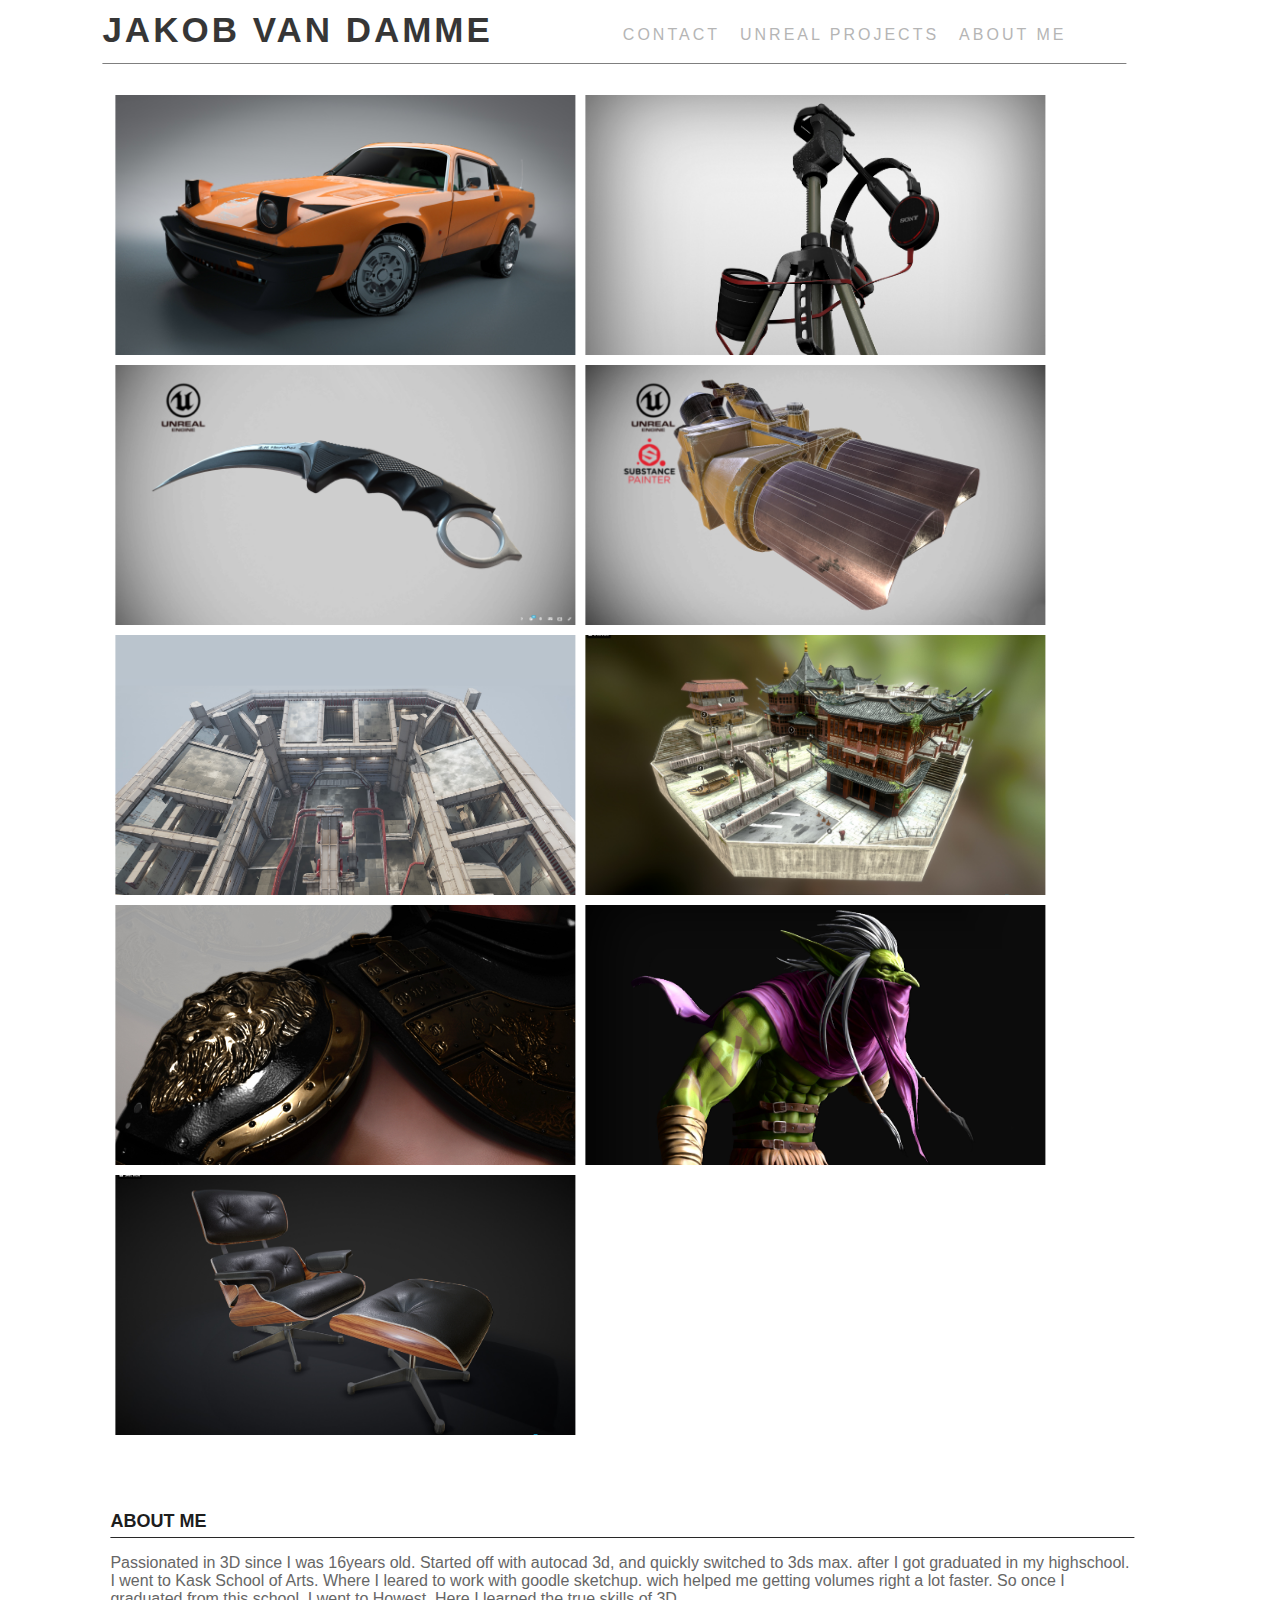
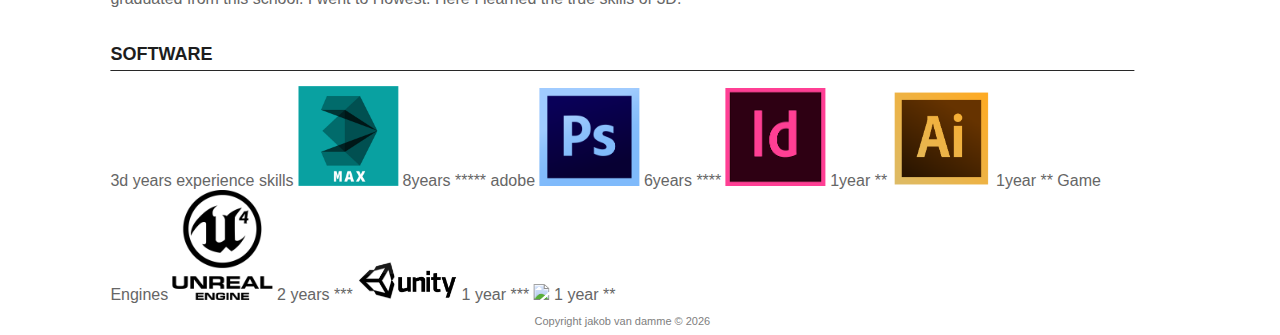
==== index.html @ bcf7a273 "new pages" ====
<!DOCTYPE html>
<html>
<head>
<meta charset="utf-8">
<meta http-equiv="Content-ype" content = "text/html; charset = utf8" />
<meta name="Keywords" content="3D modeling, 3ds max, Jakob Van Damme, Jakob, Van, Dammme, artist, 
 PBR, Low poly, high poly, Triumph tr 7, tripod, Portfolio, quality, ">
<meta name="Description" content="Passionated in 3D, various projects, Went to school in howest Digital arts and entertainement">
<title>Portfolio</title>
<link href="css/style.css" rel = "stylesheet" typ="text/css">
</head>

	<header>

<a href = "index.html" class="home"> 
		Jakob Van Damme</a> 
	<menu>
    <ul>
      <li > <a href="#experience">About me </a> </li>
      <li > <a href="Pages/UnrealProjects.html">Unreal projects </a> </li>
      <li > <a href="Pages/Contact.html">Contact</a> </li>
	</ul>
  </menu>
	<menunderline>
	</menunderline>
	</header>
<general>
	
	<div class = "container">
		<a  href="Pages/TriumphTr7.html" class="tiles">
		<img src= "Images/Van_Damme_Jakob_TriumphTr7_Beauty.jpg" class="image" >
			<div class = "overlay"> 
			<div class="text"> Triumph tr 7 </div></div>
		</a>  
	
		<a  href="Pages/tripod.html" class="tiles">
		<img src="Images/Van_Damme_Jakob_Tripod_Beauty.jpg" width = "150" class="image">
			<div class = "overlay">
			<div class="text"> Tripod </div></div>
		</a>
		<a  href="Pages/Karambit.html" class="tiles">
		<img src="Images/Van_Damme_Jakob_Karambit_Beauty.jpg" width = "150" class="image">
			<div class = "overlay"> 
				<div class="text"> Karambit </div></div>
		</a> 
		<a  href="Pages/wwIIBinoculars.html" class="tiles">
		<img src="Images/Van_Damme_Jakob_PBR_Binoculars_Beauty.jpg" width = "150" class="image">
			<div class = "overlay"> 
				<div class="text"> WW II <br> Binoculars </div></div>
		
		</a> 
		<a  href="Pages/Level.html" class="tiles">
		<img src="Images/Van_Damme_Jakob_Level_Beauty.jpg" width = "150" class="image">
			<div class = "overlay"> 
			<div class="text"> Level <br> UrBeX  </div></div>
		</a> 
		<a  href="Pages/Shanghai.html" class="tiles">
		<img src="Images/Van_Damme_Jakob_Cityscene_Beauty.jpg" width = "150" class="image">
			<div class = "overlay"> 
			<div class="text"> Shanghai<br> Cityscene </div></div>
		</a> 
		<a  href="Pages/Lanister.html" class="tiles">
		<img src="Images/Van_Damme_Jakob_LanisterArmor_Beauty.jpg" width = "150" class="image">
			<div class = "overlay"> 
			<div class="text"> Lanister <br> Armor </div></div>
		</a> 
		<a  href="Pages/ZulJin.html" class="tiles">
		<img src="Images/Van_Damme_Jakob_ZulJin_Beauty.jpg" width = "150" class="image">
			<div class = "overlay"> 
			<div class="text"> Zul <br>Jin </div></div>
		</a> 
		
		<a  href="Pages/Eames.html" class="tiles">
		<img src="Images/Van_Damme_Jakob_EamesLounge_Beauty.jpg" width = "150" class="image">
			<div class = "overlay"> 
			<div class="text"> Eames <br>Lounge </div></div>
		</a> 
<div></div></div>
	<div class ="subtext"></div>
		<br>

		<br>
		<h2 id="about me">about me</h2>
		<p>Passionated in 3D since I was 16years old.
			Started off with autocad 3d, and quickly switched to 3ds max.
			after I got graduated in my highschool. I went to Kask School of Arts. Where I leared to work with goodle sketchup. wich helped me getting volumes right a lot faster. So once I graduated from this school. I went to 
			Howest. Here I learned the true skills of 3D.
		
		</p>
<p>  </p>
<h2 id="experience">
Software
</h2>

  <tr>
    <th class = "left">  3d </th>
    <th> years experience </th>
    <th> skills </th>
  </tr>
  <tr>
    <td> <img src="Images/3ds max.png" width = "100px"> </td>
    <td> 8years </td>
    <td> ***** </td>
  <tr>
    <th> adobe </th>
  </tr>
  <tr>
    <td> <img src="Images/Adobe_Photoshop_CS6_icon.svg.png" width = "100px"> </td>
    <td> 6years </td>
    <td> **** </td>
  </tr>
  <tr>
    <td> <img src="Images/download.png" width = "100px"> </td>
    <td> 1year </td>
    <td> ** </td>
  </tr>
  <tr>
    <td> <img src="Images/Adobe_Illustrator_Icon_(CS6).svg.png" width = "100px"> </td>
    <td> 1year </td>
    <td> ** </td>
  </tr>
  <tr>
    <th> Game Engines </th>
  </tr>
  <tr>
    <td> <img src="Images/UE4_logo.png" width = "100px"> </td>
    <td> 2 years </td>
    <td> *** </td>
  </tr>
  <tr>
    <td> <img src="Images/Unity_logo.jpg" width = "100px"> </td>
    <td> 1 year </td>
    <td> *** </td>
  </tr>
  <tr>
    <td> <img src="Images/dDAE-logo.jpg" width = "100px"> </td>
    <td> 1 year </td>
    <td> ** </td>
  </tr>
    </tr>
  

<br>
	<footer>
		<p>Copyright jakob van damme &copy;
			<script type="text/javascript">var ct=new Date(); document.write(ct.getFullYear());</script>
			</p>
			</footer>
</general>
</html>
---- css/style.css ----
@charset "utf-8";
/* general side margin +  lettertype */
General
{
	top: 90px;
	width: 80%;
	font-family: raleway,Helvetica,Arial,serif;
	color: #666666;
	position: absolute;
	transform: translate(10%, 0%);

}

/* Header title */

header 
{
	width: 80%;
	transform: translate(10%, 0%);
	margin: 0px;
	padding: 0px;
	left: 0;
	top:0;
	position:fixed;
	height: auto;
	z-index: 1;
	opacity: 1;
	background-color: white;opacity: .85;

}

/* navigation */

.home {
	font-family: Helvetica,Arial,serif;
	float: left;
	font-weight: 900;
	text-decoration: none;
	color:#131313;
	font-size: 35px;
	margin-top: 10px;
	text-transform: uppercase;
	letter-spacing: 3px;
	transition: all  linear;
}
.home:hover{
	color:#686868;
}


.underline 
{
	list-style-type: none;
	text-decoration: none;
	
	
	margin: 0px;
	padding: 0px;
	border-left: 0px;
	border-bottom: 1px solid dimgray;
}


menu ul a
{list-style: none;
	font-family: raleway,Helvetica,Arial,serif;
	display: inline-block;
	float: right;
	margin: 20px;
	padding: 0px;
	margin-top: 10px;
	letter-spacing: 3px;
	
	font-weight: normal;
	text-transform: uppercase;
	
	
}
menu ul li {
list-style: none;
	text-decoration: none;
	margin-left: 0px;
	padding-left: 0px;
	transform: translate(-40px)
	

}
menu a, menu a:visited, menu a:active 
{

}
menu a:hover
{
	color: black;
}

menu li a {
	margin-left: 0px;
	padding-left:  0px;
	color: #A9A9A9;
	text-decoration: none;
	transition: all 0.1s linear;
}
menunderline
{
	width: 100%;
	
	margin-bottom: 0px;

	bottom: 0px;
	left: 0px;
	position:fixed;

	height: auto;
	z-index: 1;
	opacity: 1;
		border-bottom: 1px solid dimgray;
	background-color: white;
	
}
active a, active a:visited, active a:active
{
	color: darkgrey;
}

.container{
	width: 100%;
	height: 50%;
	position: relative;
	text-align: center;
	

}
.overlay {
position:relative;
height:inherit;
width: inherit;
opacity: 0;
transition: .5s ease;
background-color: black;
}
.tiles:hover .overlay {
  opacity: .5;
}
.tiles:hover{
}
.tiles{

	float: left;
	width: 460px;
	height:260px;
	padding: 5px;

} 
.image{
position: relative;
	float:inherit;
	width: 460px;
	height:260px;
} 
.image2{

	float: left;
	width: 100%;
	
} 

.tiles img:hover
{
	width: 384px;
	
}
.text
{
	opacity: 1;
	color: white;
	font-size: 25px;
	text-transform: uppercase;
	text-decoration: none;
	text-style:none;
	padding: 40px;
	position: absolute;
	text-align: left;
}

.subtext
{
clear: left;
}



h1,h2,h3,h4,h5{
	color:#1D1D1D;
	font-weight: bolder;
	font-family: raleway, Helvetica, sans-serif;
}
h2 {
font-size: 18px;
	padding-top: 20px;
	padding-bottom: 5px;
	text-transform: uppercase;
	border-bottom: 1px solid #282828;
}
h3 {
font-size: 14px;
	padding-top: 20px;
	padding-bottom: 5px;
	text-transform: uppercase;
	border-bottom: 1px solid #282828;
}
subtext h2 {
font-size: 18px;
	padding-top: 20px;
	padding-bottom: 5px;
	border-bottom: 1px solid #282828;
}

/*footer*/
footer
{
	margin:0 auto;
width: 100%;
	height: 20px;
	padding: 0px;
	color:grey;
	text-align: center;
	font-family: Verdana, Arial, Helvetica, sans-serif;
	font-size: 11px;
	clear: both;
}

table, th, td 
{
	border: px solid red;

border-collapse: collapse;
	text-transform: uppercase;
}
.left{
		border: px solid red;
	text-transform: uppercase;
	text-align: left;
}
.mid{
text-align: center;	
}
.right{
	text-align: right;	
}

table#t1
{
	width: 75%;
	background-color: yellow;
}
contact{
	float: left;
	position: relative;
	padding: 5px;
}
map{
	width: 500px;
	float: right;
	text-align: center;
	position: relative;
}
nextproject
{
position: fixed;
	
bottom: 50%;
right: 2%;
	
}
nextproject:hover
{
	opacity: .5;
}
previousproject
{
	
position: fixed;
bottom: 50%;
left: 2%;
	
}
previousproject:hover
{
		opacity: .5;
	
}
	
@media only screen and (max-width: 1200px) {
	General
{
	top: 200px;
	width: 80%;
	font-family: raleway,Helvetica,Arial,serif;
	color: #666666;
	position: absolute;
	transform: translate(10%, 0%);

}
header {
		width: 80%;
		transform: translate(10%, 0%);
		text-align: right;
		min-height: auto;
		height: auto;
		padding: 0px;
		margin: 0px;
		z-index: 5;
		border-bottom: 1px solid rgba(252,252,252,0.1);
		position: absolute;
		background-color: white
	}
	.home {
	font-family: Helvetica,Arial,serif;
	float: left;
		display: inline-block;
		text-align: center;
		width: 100%;
	font-weight: 900;
	text-decoration: none;
	color:#131313;
	font-size: 35px;
	margin-top: 10px;
	text-transform: uppercase;
	letter-spacing: 3px;
	transition: all  linear;
}
		menu ul a
{list-style: none;
	font-family: raleway,Helvetica,Arial,serif;
	display: inline-block;
	float: left;
	width: 100%;
	left: 0px;
	margin: 0px;
	padding: 0px;
	margin-top: 0px;
	letter-spacing: 5px;
	text-align: center;
	font-weight: normal;
	text-transform: uppercase;
	
	
}
menunderline
{
	width: 100%;
	
	margin-bottom: 0px;

	bottom: -15px;
	left: 0px;
	position:fixed;

	height: auto;
	z-index: 1;
	opacity: 1;
		border-bottom: 1px solid dimgray;
	background-color: white;
	
}
.tiles:hover .overlay {
  opacity: .5;
}
.tiles:hover{
}
.tiles{

	float: left;
	width: 100%;
height: auto;
	padding: 5px;
	transform: translate(-5px)

} 
.image{
position: relative;
	float:left;
	width: 100%;
	height: auto;
} 

.overlay {
position:absolute;
height:97%;
width: 98%;
opacity: 0;
transition: .5s ease;
background-color: black;
}
.tiles img:hover
{
	width: 100%;
	}
	contact{
		width: 100%;
	align-content: center;
		text-align: center;
	position: relative;
	padding: 5px;
}
map{
	width: 100%;
	align-content: center;
	text-align: center;
	position: relative;
}
	h2{
		
	text-align: center;
	}
}
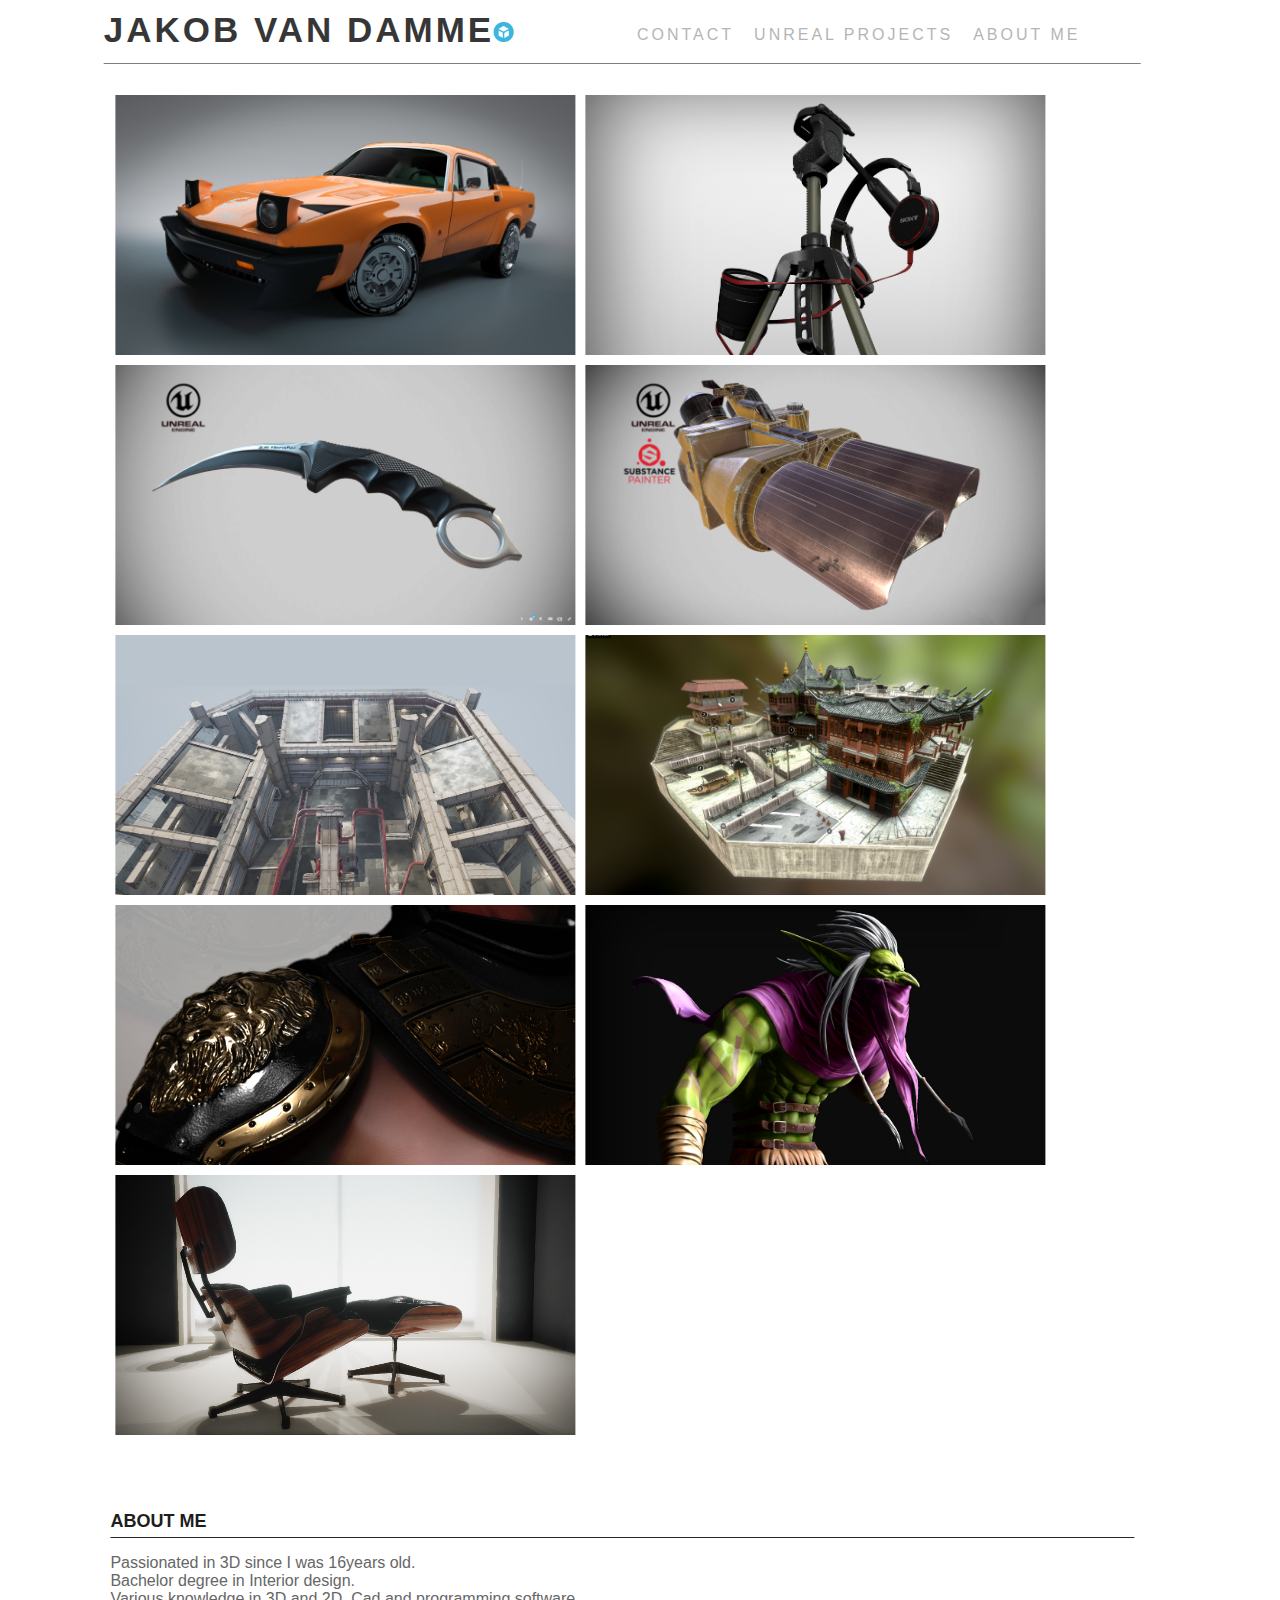
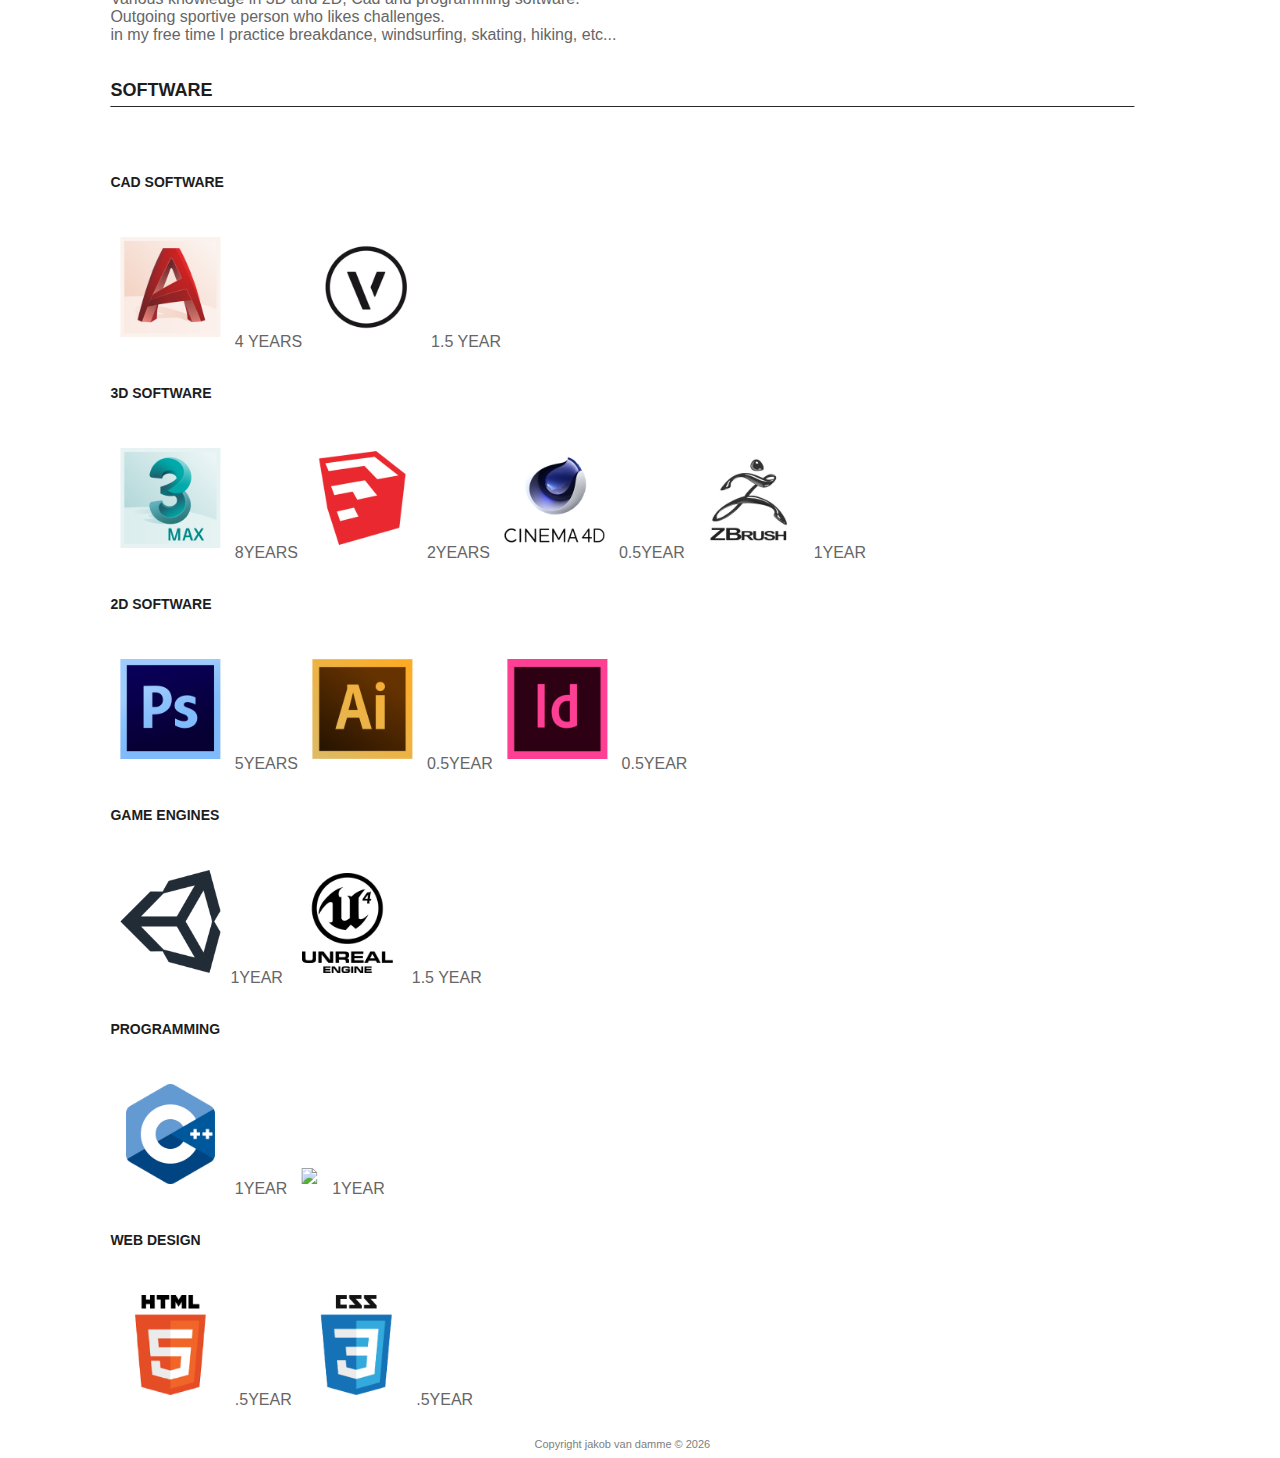
==== commit 14961e0a: "fsd" ====
--- a/index.html
+++ b/index.html
@@ -13,7 +13,9 @@
 	<header>
 
 <a href = "index.html" class="home"> 
-		Jakob Van Damme</a> 
+		Jakob Van Damme </a> 
+		<a href = "https://sketchfab.com/jakob_van_damme2" class="home"> 
+		<img src = "/Images/Logos/sketchfab.png" width="20"> </a> 
 	<menu>
     <ul>
       <li > <a href="#experience">About me </a> </li>
@@ -24,7 +26,9 @@
 	<menunderline>
 	</menunderline>
 	</header>
+	
 <general>
+	
 	
 	<div class = "container">
 		<a  href="Pages/TriumphTr7.html" class="tiles">
@@ -71,7 +75,7 @@
 		</a> 
 		
 		<a  href="Pages/Eames.html" class="tiles">
-		<img src="Images/Van_Damme_Jakob_EamesLounge_Beauty.jpg" width = "150" class="image">
+		<img src="Images/eames/Van_Damme_Jakob_eames_UE.jpg" width = "150" class="image">
 			<div class = "overlay"> 
 			<div class="text"> Eames <br>Lounge </div></div>
 		</a> 
@@ -81,64 +85,65 @@
 
 		<br>
 		<h2 id="about me">about me</h2>
-		<p>Passionated in 3D since I was 16years old.
-			Started off with autocad 3d, and quickly switched to 3ds max.
-			after I got graduated in my highschool. I went to Kask School of Arts. Where I leared to work with goodle sketchup. wich helped me getting volumes right a lot faster. So once I graduated from this school. I went to 
-			Howest. Here I learned the true skills of 3D.
+		<p> Passionated in 3D since I was 16years old.
+			<br>
+			Bachelor degree in Interior design. 
+			<br>
+			Various knowledge in 3D and 2D, Cad and programming software.
+			<br>
+			Outgoing sportive person who likes challenges.
+			<br>
+			in my free time I practice breakdance, windsurfing, skating, hiking, etc...
+			<br>
+			
+			
+			
 		
 		</p>
 <p>  </p>
 <h2 id="experience">
 Software
-</h2>
+	</h2>
+	
+	<logos>
+		<br>
+		<h3>Cad software</h3>
+		<br>
+	<a> <img src="Images/Logos/Autocad.png"  class="logos"> </a> 4 years
+	<a>	<img src="Images/Logos/Vectorworks.png"  class="logos"> </a> 1.5 year
+	
+	<br>
+	<h3>3D software</h3>
+		<br>
+		<a> <img src="Images/Logos/3ds max.png"  class="logos">  8years </a>
+			<a> <img src="Images/Logos/Sketchup.png"  class="logos"> 2years</a>
+			<a> <img src="Images/Logos/Cinema4d.png"  class="logos"> 0.5year </a>
+			<a> <img src="Images/Logos/Zbrush.png"  class="logos"> 1year</a>
+			<br>
+	<h3>2D software</h3>
+		<br>
+		<a> <img src="Images/Logos/Photoshop.png"  class="logos"> 5years </a>
+		<a> <img src="Images/Logos/Illustrator.png"  class="logos"> 0.5year </a>
+		<a> <img src="Images/Logos/InDesign.png"  class="logos"> 0.5year</a>
+			<br>
+		<h3>game engines</h3>
+		<br>
+		<a> <img src="Images/Logos/Unity_logo.jpg"  class="logos">1year </a>
+		<a> <img src="Images/Logos/UE4_logo.png"  class="logos"> 1.5 year </a>
+		<br>
+		<h3>Programming</h3>
+		<br>
+			<a> <img src="Images/Logos/C++4.png"  class="logos"> 1year</a>
+		<a> <img src="Images/Logos/cSHarp.png"  class="logos"> 1year</a>
+		<br>
+		<h3>	Web Design</h3>
+		<br>
+			<a> <img src="Images/Logos/HTML5.png"  class="logos"> .5year</a>
+		<a> <img src="Images/Logos/Css.png"  class="logos">.5year </a>
+		<br>
+		</logos>
 
-  <tr>
-    <th class = "left">  3d </th>
-    <th> years experience </th>
-    <th> skills </th>
-  </tr>
-  <tr>
-    <td> <img src="Images/3ds max.png" width = "100px"> </td>
-    <td> 8years </td>
-    <td> ***** </td>
-  <tr>
-    <th> adobe </th>
-  </tr>
-  <tr>
-    <td> <img src="Images/Adobe_Photoshop_CS6_icon.svg.png" width = "100px"> </td>
-    <td> 6years </td>
-    <td> **** </td>
-  </tr>
-  <tr>
-    <td> <img src="Images/download.png" width = "100px"> </td>
-    <td> 1year </td>
-    <td> ** </td>
-  </tr>
-  <tr>
-    <td> <img src="Images/Adobe_Illustrator_Icon_(CS6).svg.png" width = "100px"> </td>
-    <td> 1year </td>
-    <td> ** </td>
-  </tr>
-  <tr>
-    <th> Game Engines </th>
-  </tr>
-  <tr>
-    <td> <img src="Images/UE4_logo.png" width = "100px"> </td>
-    <td> 2 years </td>
-    <td> *** </td>
-  </tr>
-  <tr>
-    <td> <img src="Images/Unity_logo.jpg" width = "100px"> </td>
-    <td> 1 year </td>
-    <td> *** </td>
-  </tr>
-  <tr>
-    <td> <img src="Images/dDAE-logo.jpg" width = "100px"> </td>
-    <td> 1 year </td>
-    <td> ** </td>
-  </tr>
-    </tr>
-  
+
 
 <br>
 	<footer>
--- a/css/style.css
+++ b/css/style.css
@@ -5,6 +5,7 @@
 	top: 90px;
 	width: 80%;
 	font-family: raleway,Helvetica,Arial,serif;
+	
 	color: #666666;
 	position: absolute;
 	transform: translate(10%, 0%);
@@ -15,13 +16,16 @@
 
 header 
 {
-	width: 80%;
+	position:fixed;
+	width: 81%;
 	transform: translate(10%, 0%);
+	float: left;
+
 	margin: 0px;
 	padding: 0px;
 	left: 0;
 	top:0;
-	position:fixed;
+	
 	height: auto;
 	z-index: 1;
 	opacity: 1;
@@ -126,6 +130,7 @@
 .container{
 	width: 100%;
 	height: 50%;
+
 	position: relative;
 	text-align: center;
 	
@@ -207,7 +212,7 @@
 	padding-top: 20px;
 	padding-bottom: 5px;
 	text-transform: uppercase;
-	border-bottom: 1px solid #282828;
+	
 }
 subtext h2 {
 font-size: 18px;
@@ -287,10 +292,24 @@
 }
 previousproject:hover
 {
+	
 		opacity: .5;
 	
 }
-	
+logos
+{
+		text-transform: uppercase;
+	text-decoration-style: solid;
+	font-display: block;
+	
+}
+.logos
+{
+	
+	padding: 10px;
+width: 100px;	
+	
+}
 @media only screen and (max-width: 1200px) {
 	General
 {
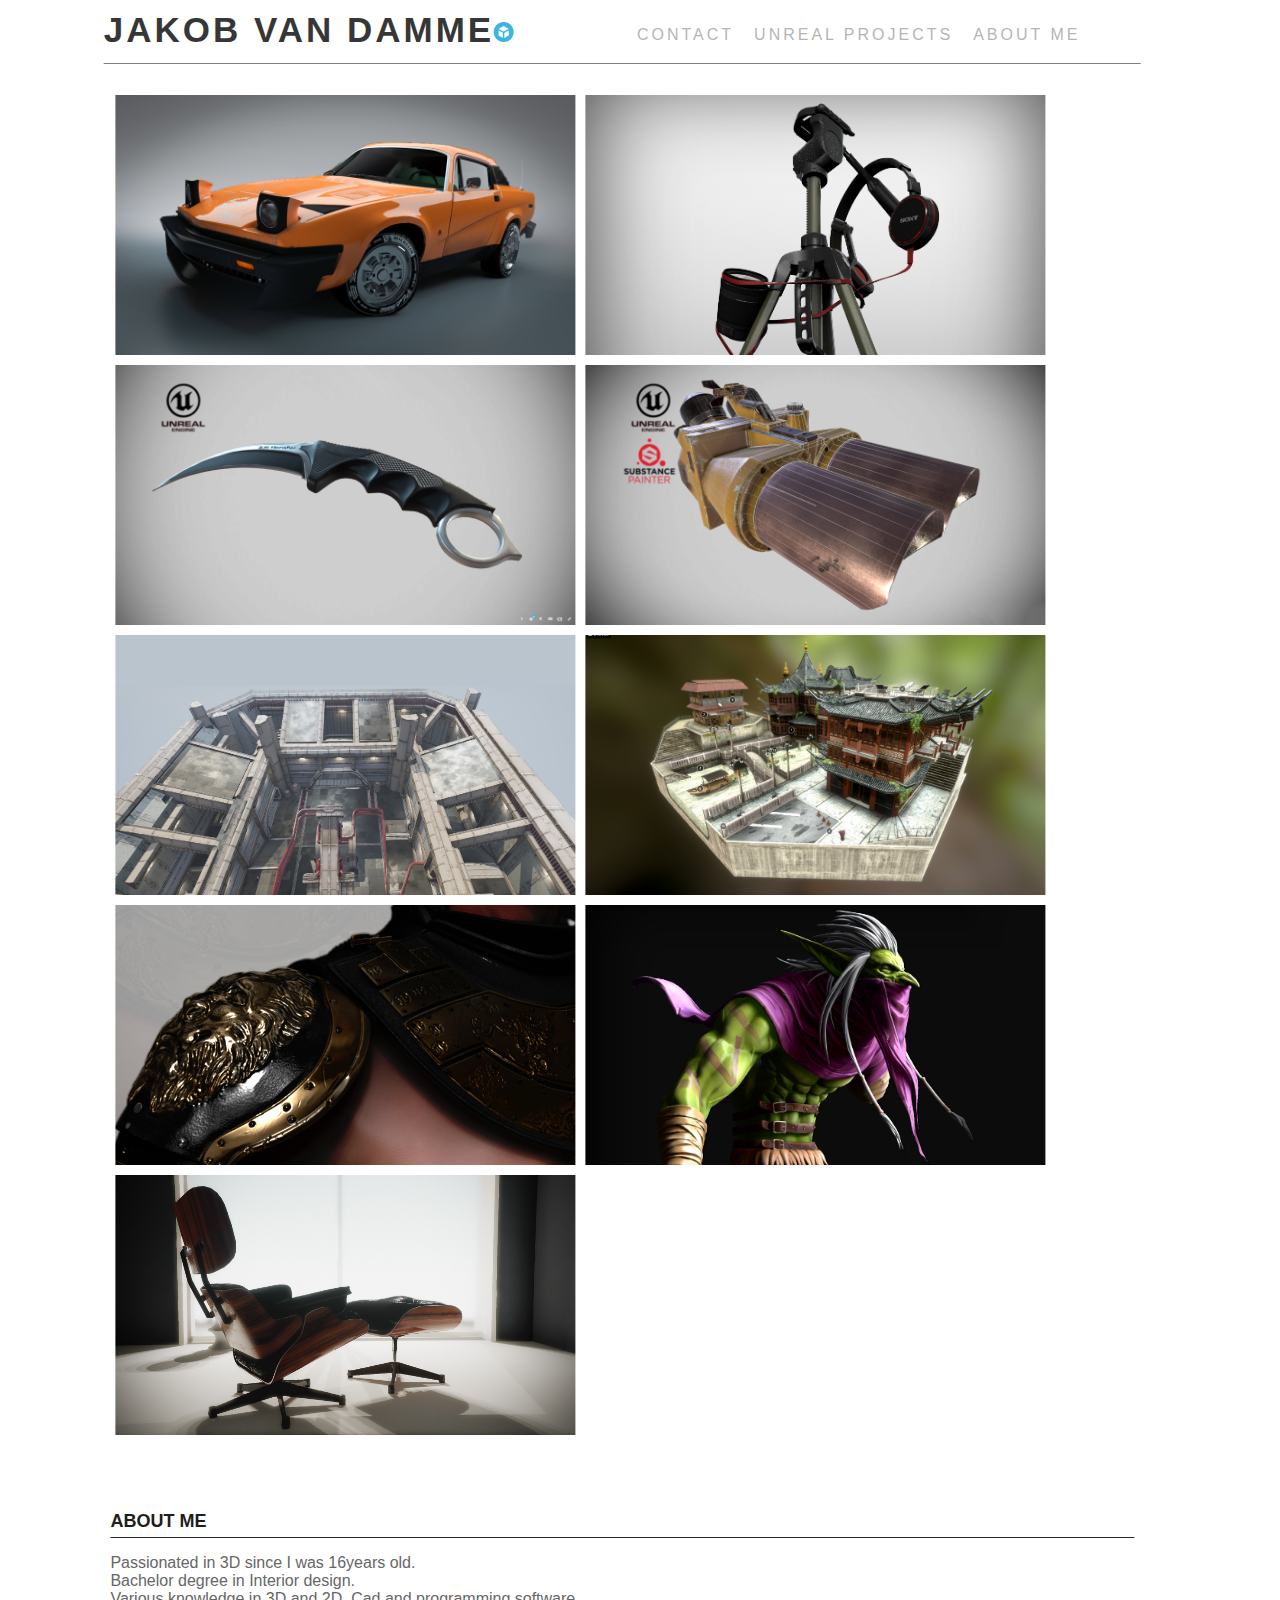
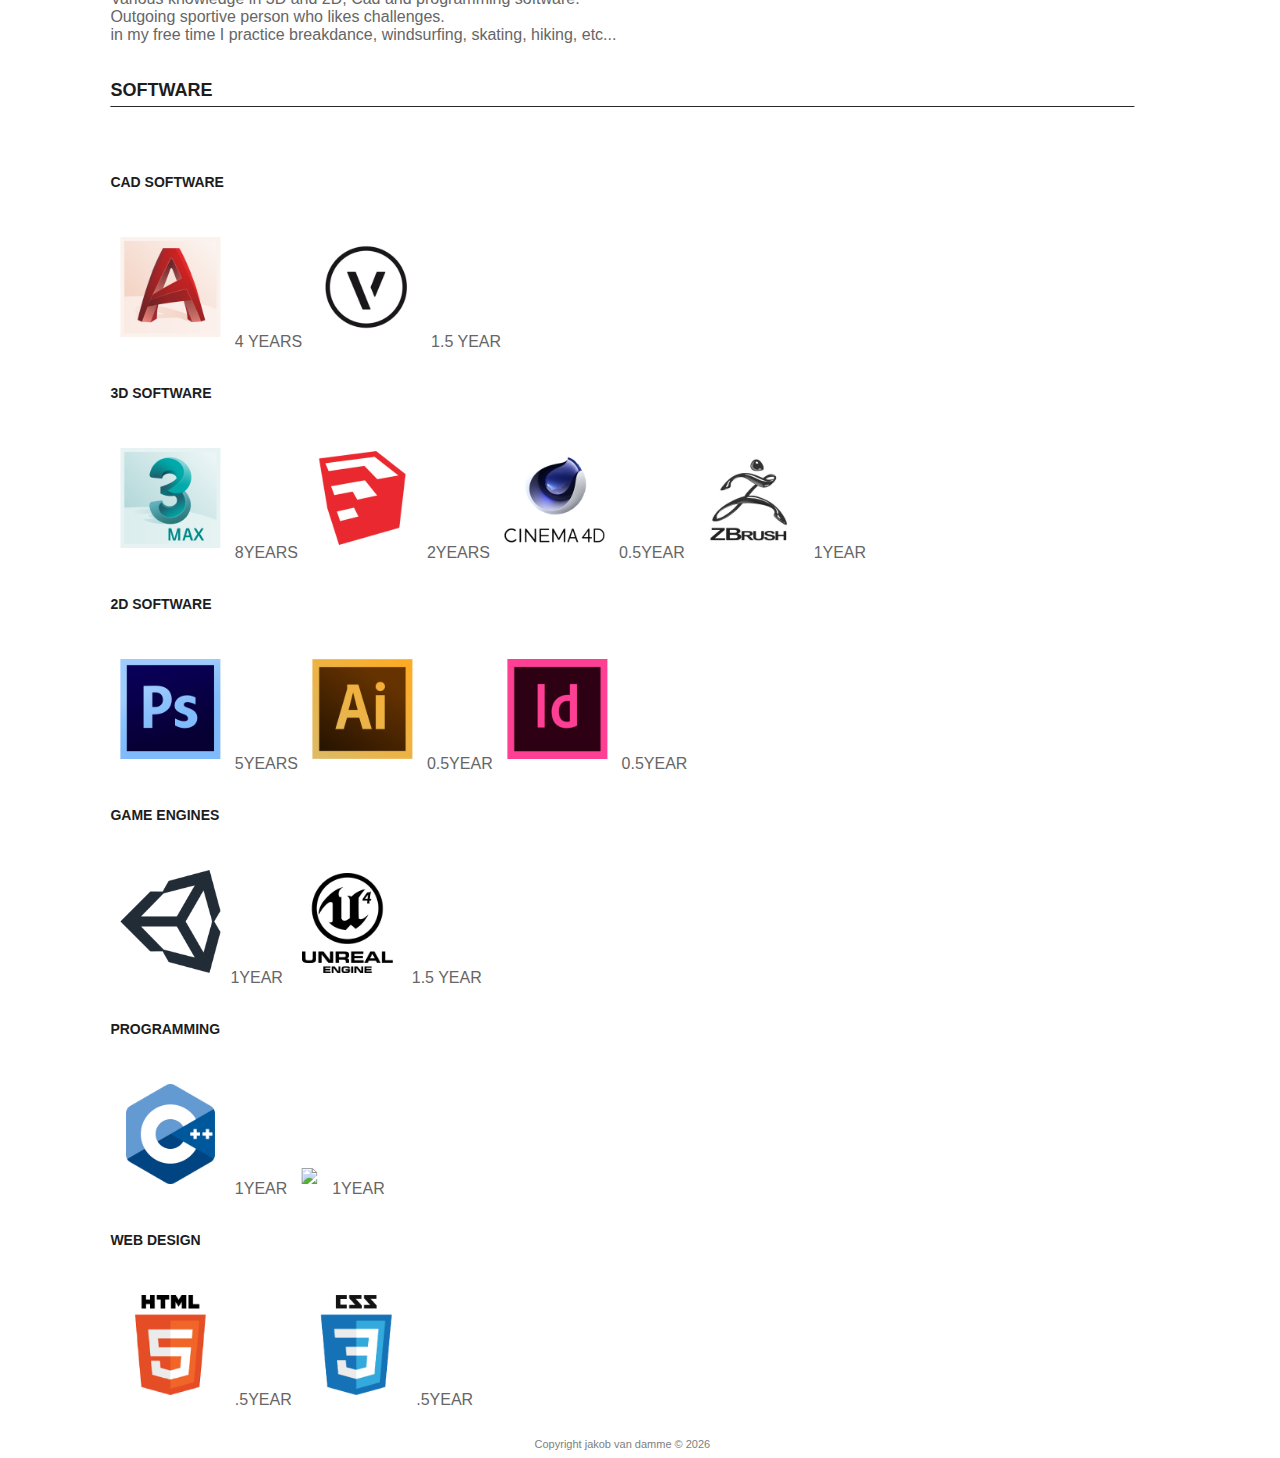
==== commit 48e46632: "fs" ====
--- a/index.html
+++ b/index.html
@@ -15,7 +15,7 @@
 <a href = "index.html" class="home"> 
 		Jakob Van Damme </a> 
 		<a href = "https://sketchfab.com/jakob_van_damme2" class="home"> 
-		<img src = "/Images/Logos/sketchfab.png" width="20"> </a> 
+		<img src = "Images/Logos/sketchfab.png" width="20"> </a> 
 	<menu>
     <ul>
       <li > <a href="#experience">About me </a> </li>
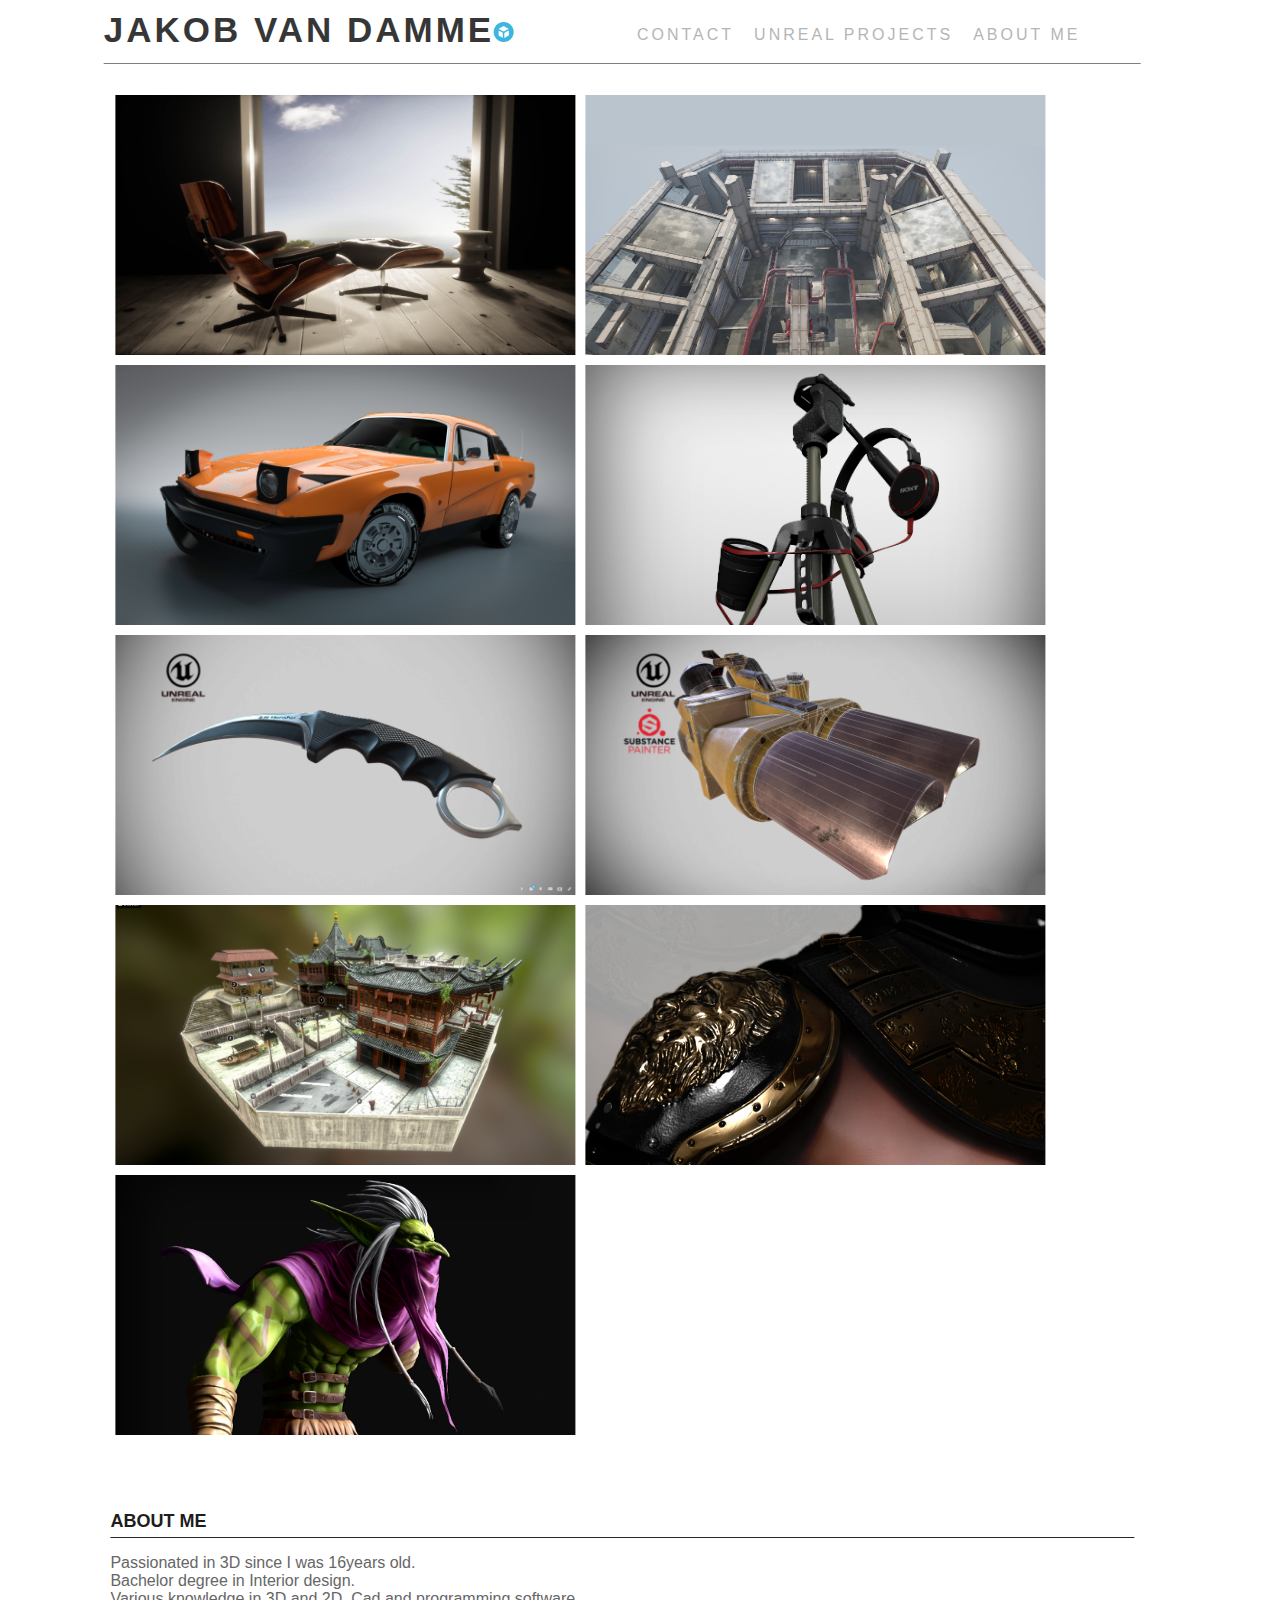
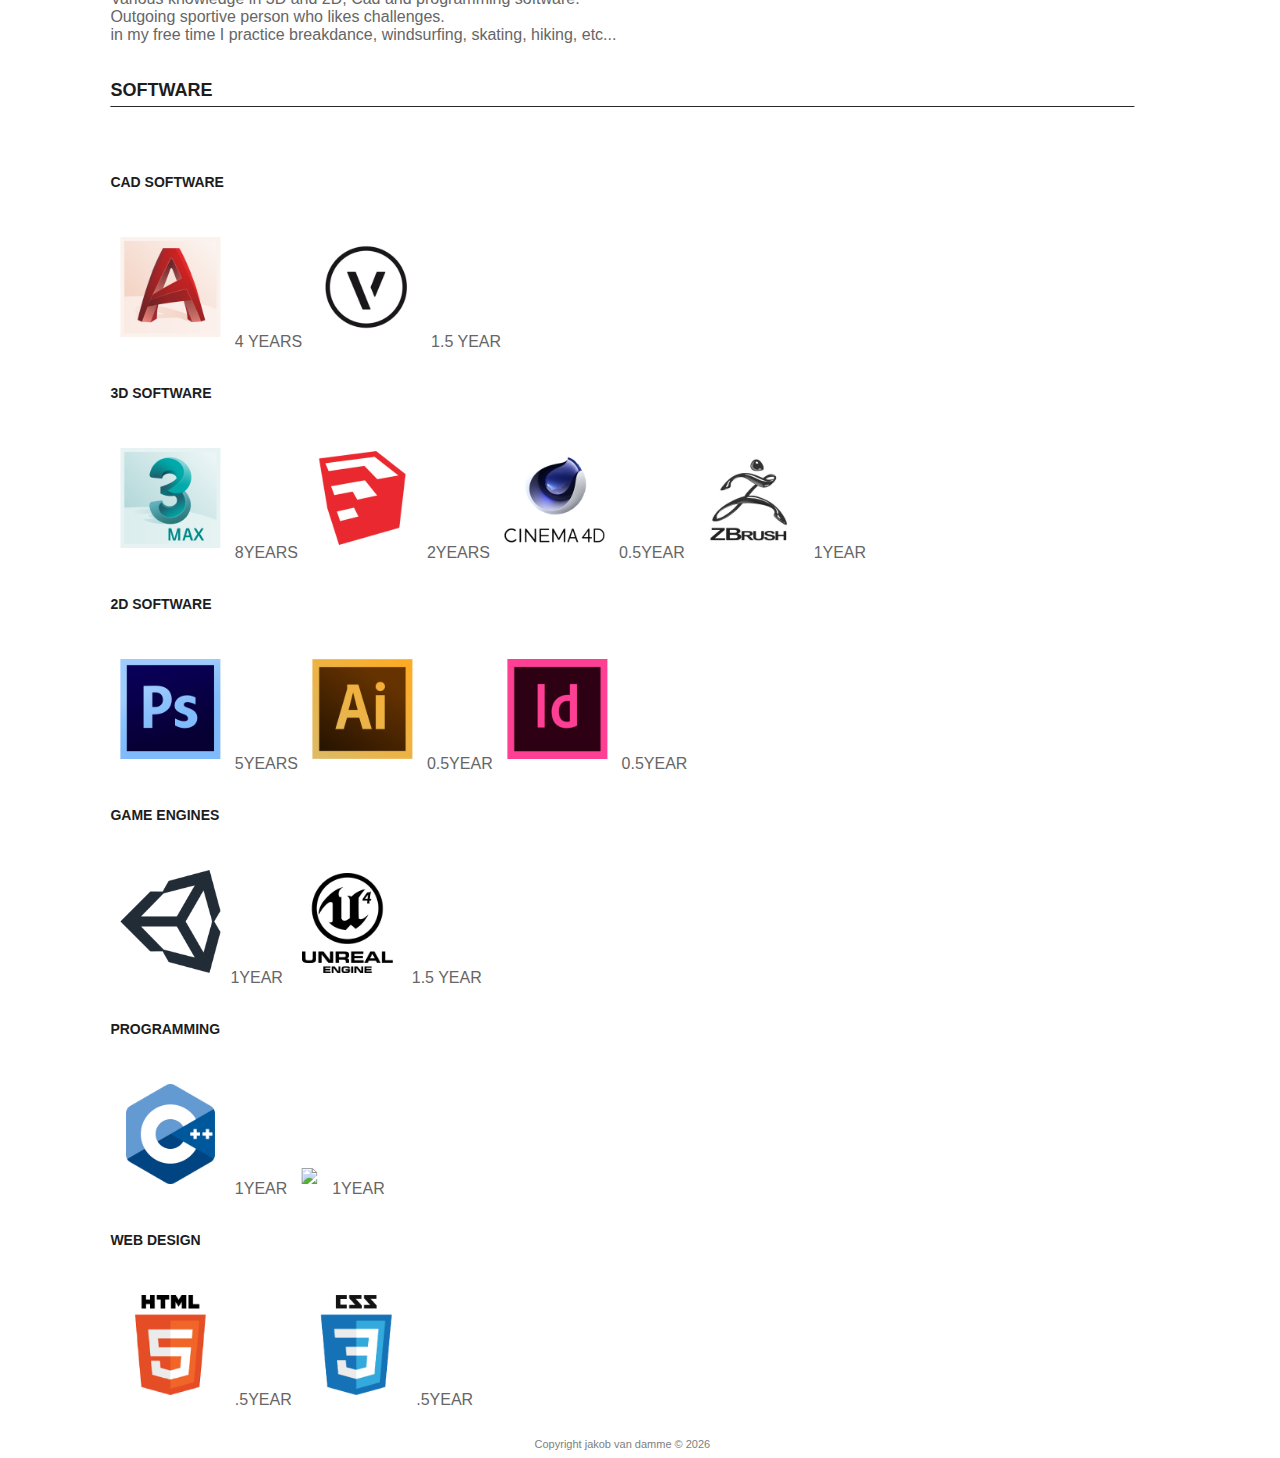
==== commit e63587eb: "vds" ====
--- a/index.html
+++ b/index.html
@@ -31,6 +31,18 @@
 	
 	
 	<div class = "container">
+		
+			<a  href="Pages/Eames.html" class="tiles">
+		<img src="Images/eames/Van_Damme_Jakob_eames_UE2.jpg" width = "150" class="image">
+			<div class = "overlay"> 
+			<div class="text"> Eames <br>Lounge <br> WIP </div></div>
+		</a> 
+			</a> 
+		<a  href="Pages/Level.html" class="tiles">
+		<img src="Images/Van_Damme_Jakob_Level_Beauty.jpg" width = "150" class="image">
+			<div class = "overlay"> 
+			<div class="text"> Level <br> UrBeX  </div></div>
+		</a> 
 		<a  href="Pages/TriumphTr7.html" class="tiles">
 		<img src= "Images/Van_Damme_Jakob_TriumphTr7_Beauty.jpg" class="image" >
 			<div class = "overlay"> 
@@ -52,12 +64,7 @@
 			<div class = "overlay"> 
 				<div class="text"> WW II <br> Binoculars </div></div>
 		
-		</a> 
-		<a  href="Pages/Level.html" class="tiles">
-		<img src="Images/Van_Damme_Jakob_Level_Beauty.jpg" width = "150" class="image">
-			<div class = "overlay"> 
-			<div class="text"> Level <br> UrBeX  </div></div>
-		</a> 
+	
 		<a  href="Pages/Shanghai.html" class="tiles">
 		<img src="Images/Van_Damme_Jakob_Cityscene_Beauty.jpg" width = "150" class="image">
 			<div class = "overlay"> 
@@ -74,11 +81,7 @@
 			<div class="text"> Zul <br>Jin </div></div>
 		</a> 
 		
-		<a  href="Pages/Eames.html" class="tiles">
-		<img src="Images/eames/Van_Damme_Jakob_eames_UE.jpg" width = "150" class="image">
-			<div class = "overlay"> 
-			<div class="text"> Eames <br>Lounge </div></div>
-		</a> 
+	
 <div></div></div>
 	<div class ="subtext"></div>
 		<br>
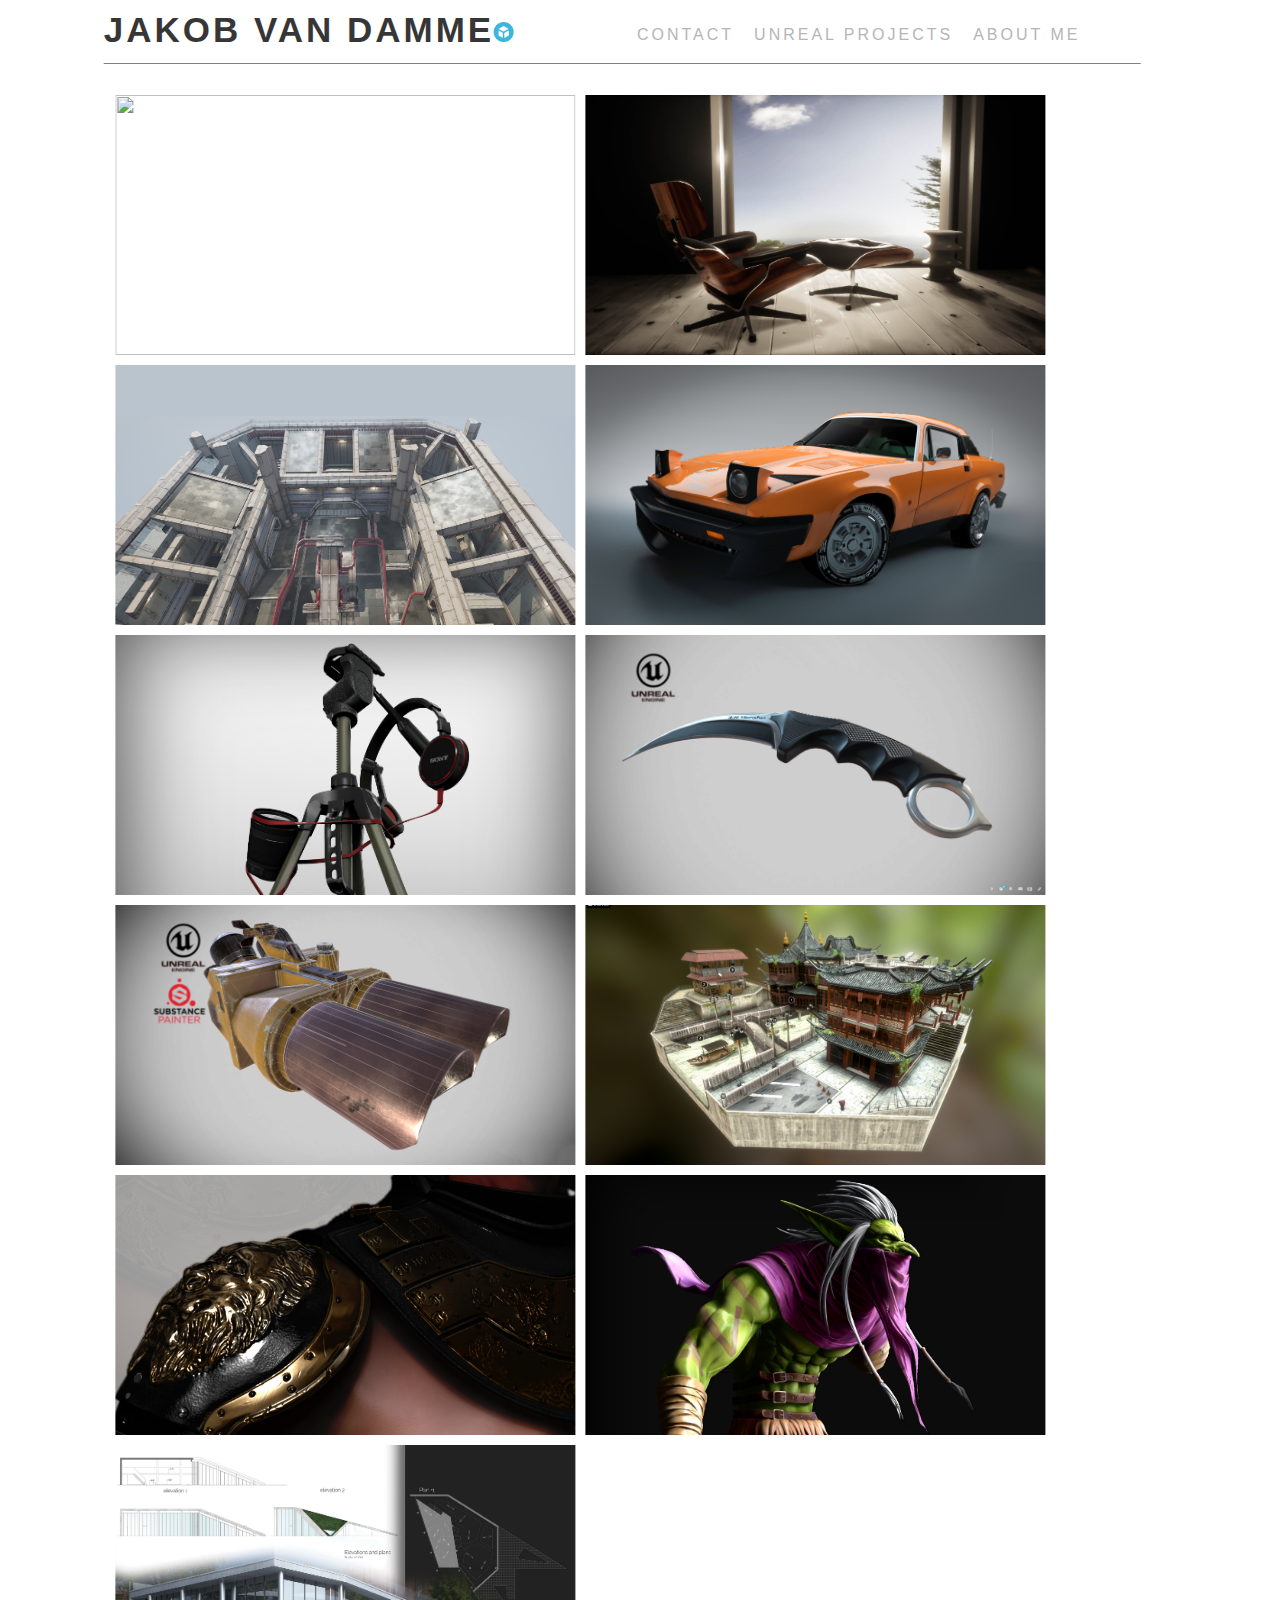
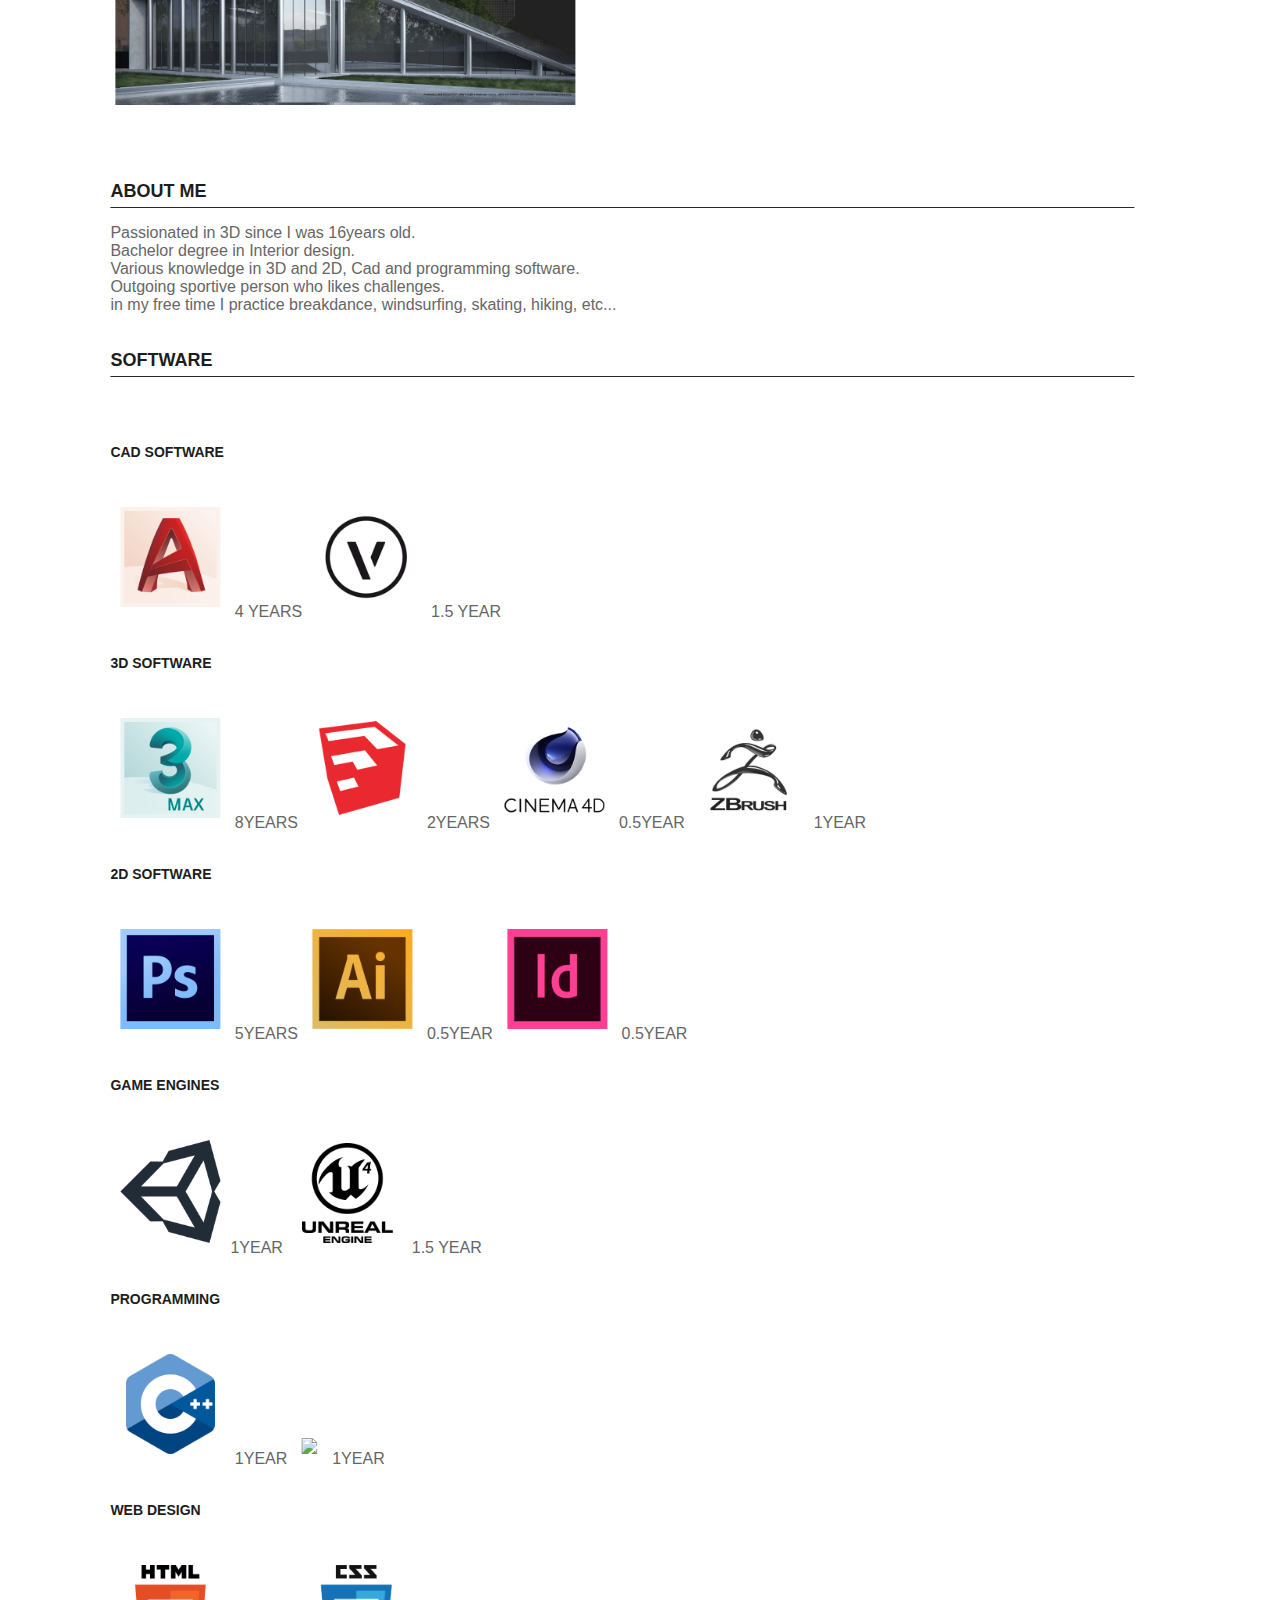
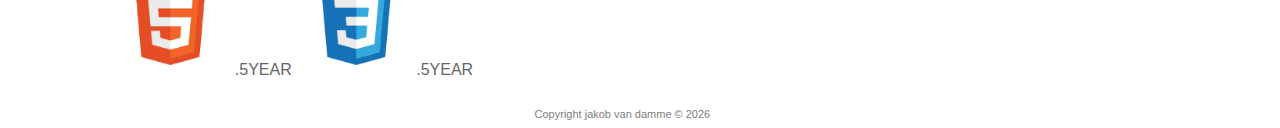
==== commit f1f7441f: "Added poppe" ====
--- a/index.html
+++ b/index.html
@@ -31,7 +31,11 @@
 	
 	
 	<div class = "container">
-		
+						<a  href="Pages/Poppe.html" class="tiles">
+		<img src="Images/Poppe/1026_Poppe_Living_Room.jpg" width = "150" class="image">
+			<div class = "overlay"> 
+			<div class="text"> Poppe <br>Bakkerstraat </div></div>
+		</a> 
 			<a  href="Pages/Eames.html" class="tiles">
 		<img src="Images/eames/Van_Damme_Jakob_eames_UE2.jpg" width = "150" class="image">
 			<div class = "overlay"> 
@@ -80,6 +84,12 @@
 			<div class = "overlay"> 
 			<div class="text"> Zul <br>Jin </div></div>
 		</a> 
+					<a  href="Pages/Kask.html" class="tiles">
+		<img src="Images/VanDammeJakob_Kask.jpg" width = "150" class="image">
+			<div class = "overlay"> 
+			<div class="text"> Kask <br> Work </div></div>
+		</a> 
+
 		
 	
 <div></div></div>
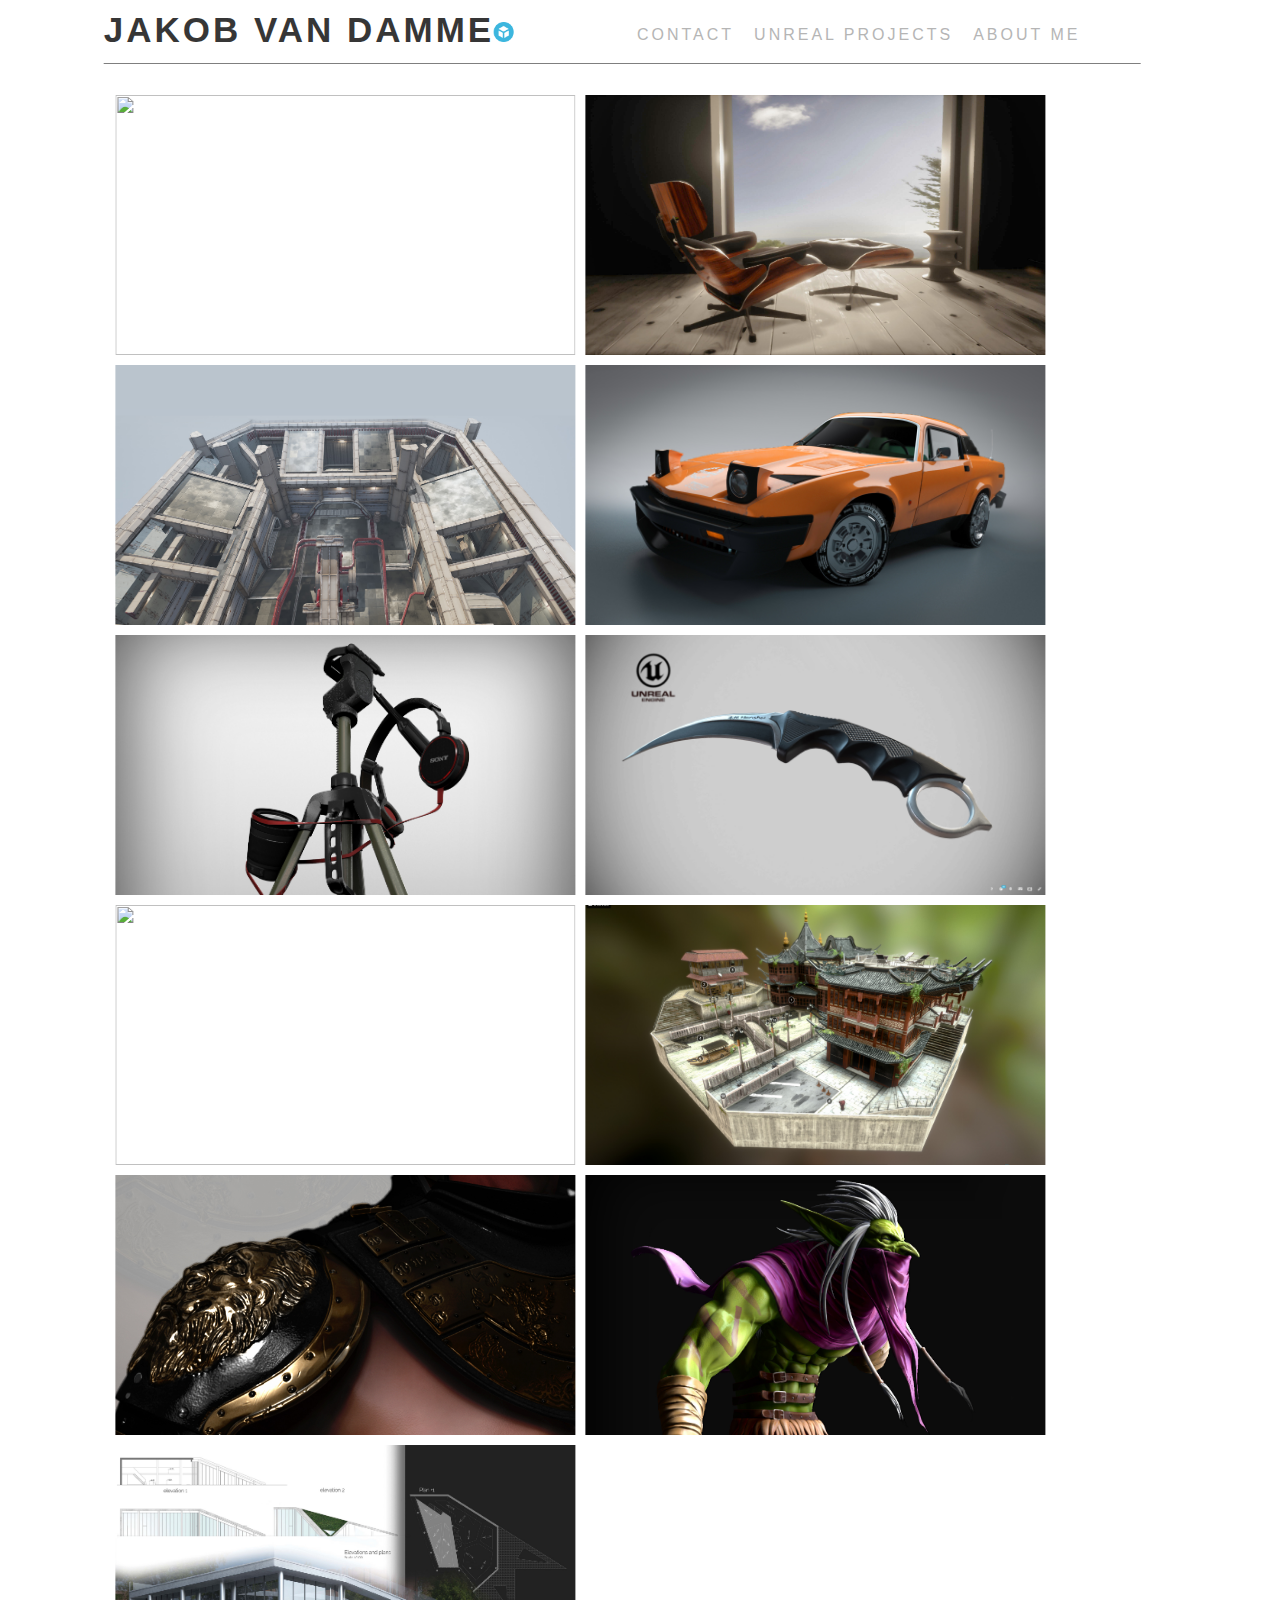
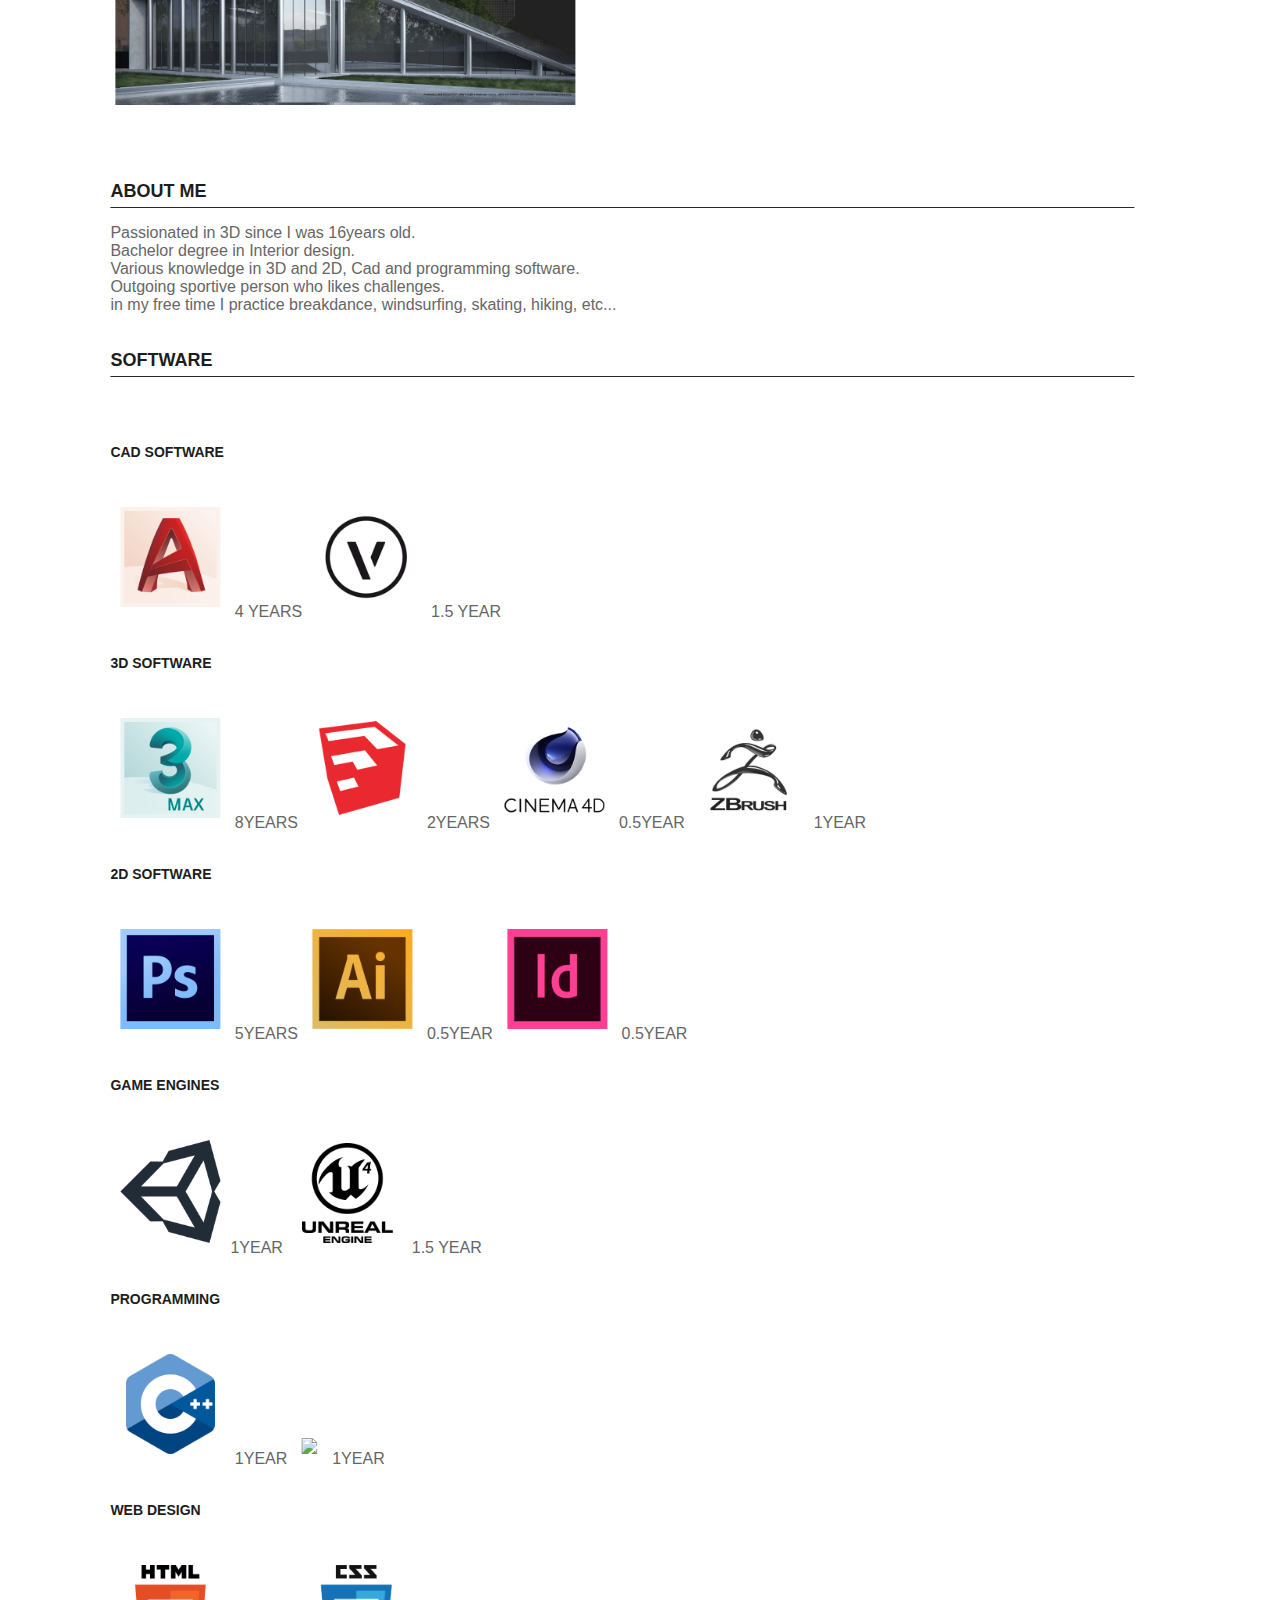
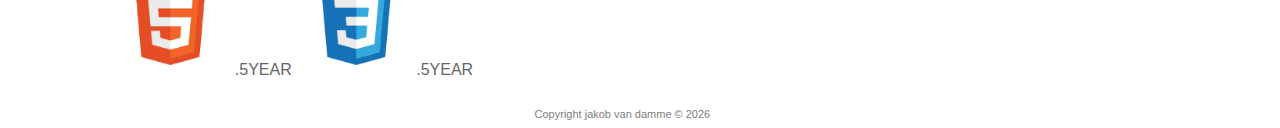
==== commit 44fe0ed3: "gdfg" ====
--- a/index.html
+++ b/index.html
@@ -64,10 +64,10 @@
 				<div class="text"> Karambit </div></div>
 		</a> 
 		<a  href="Pages/wwIIBinoculars.html" class="tiles">
-		<img src="Images/Van_Damme_Jakob_PBR_Binoculars_Beauty.jpg" width = "150" class="image">
+		<img src="Images/WWII_Binoculars/Van_Damme_Jakob_WWII_Binoculars_Back2.jpg" width = "150" class="image">
 			<div class = "overlay"> 
 				<div class="text"> WW II <br> Binoculars </div></div>
-		
+		</a> 
 	
 		<a  href="Pages/Shanghai.html" class="tiles">
 		<img src="Images/Van_Damme_Jakob_Cityscene_Beauty.jpg" width = "150" class="image">
--- a/css/style.css
+++ b/css/style.css
@@ -200,6 +200,8 @@
 	font-weight: bolder;
 	font-family: raleway, Helvetica, sans-serif;
 }
+
+h1 {font-size: 11x}
 h2 {
 font-size: 18px;
 	padding-top: 20px;
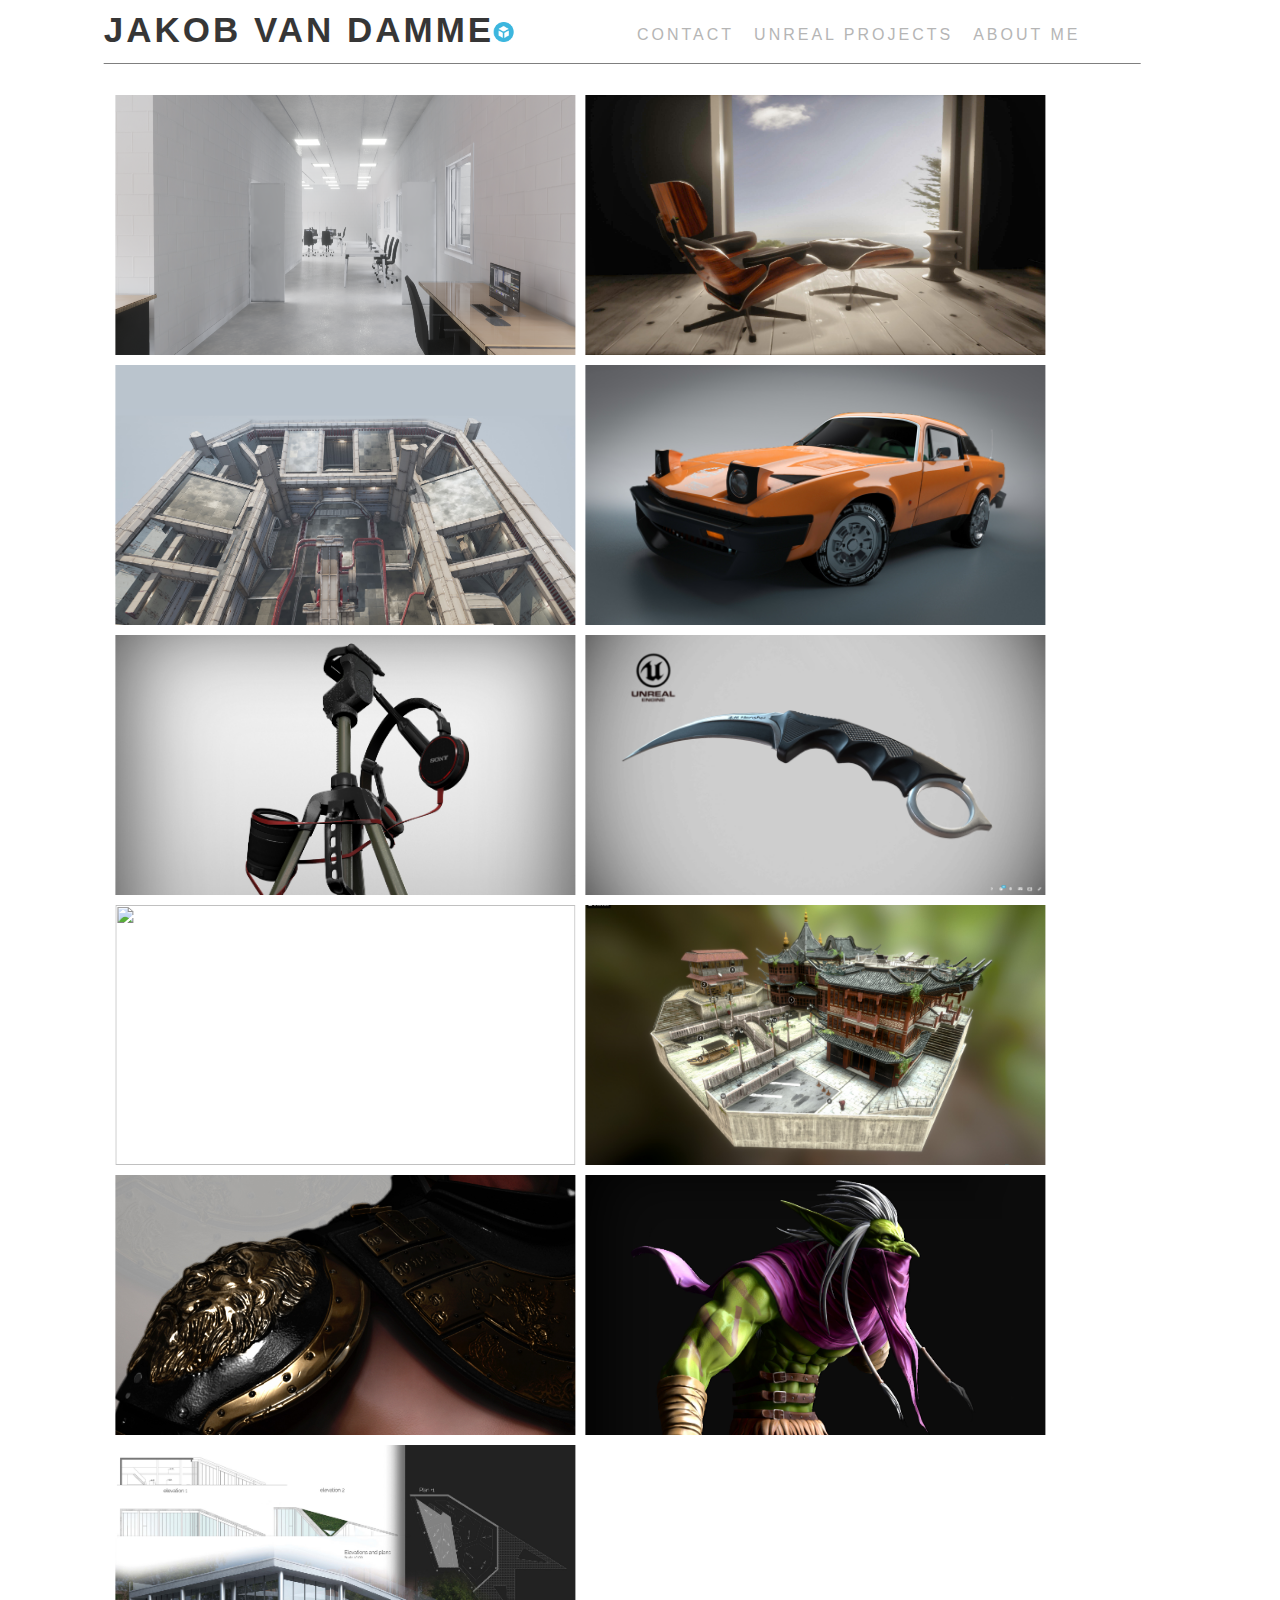
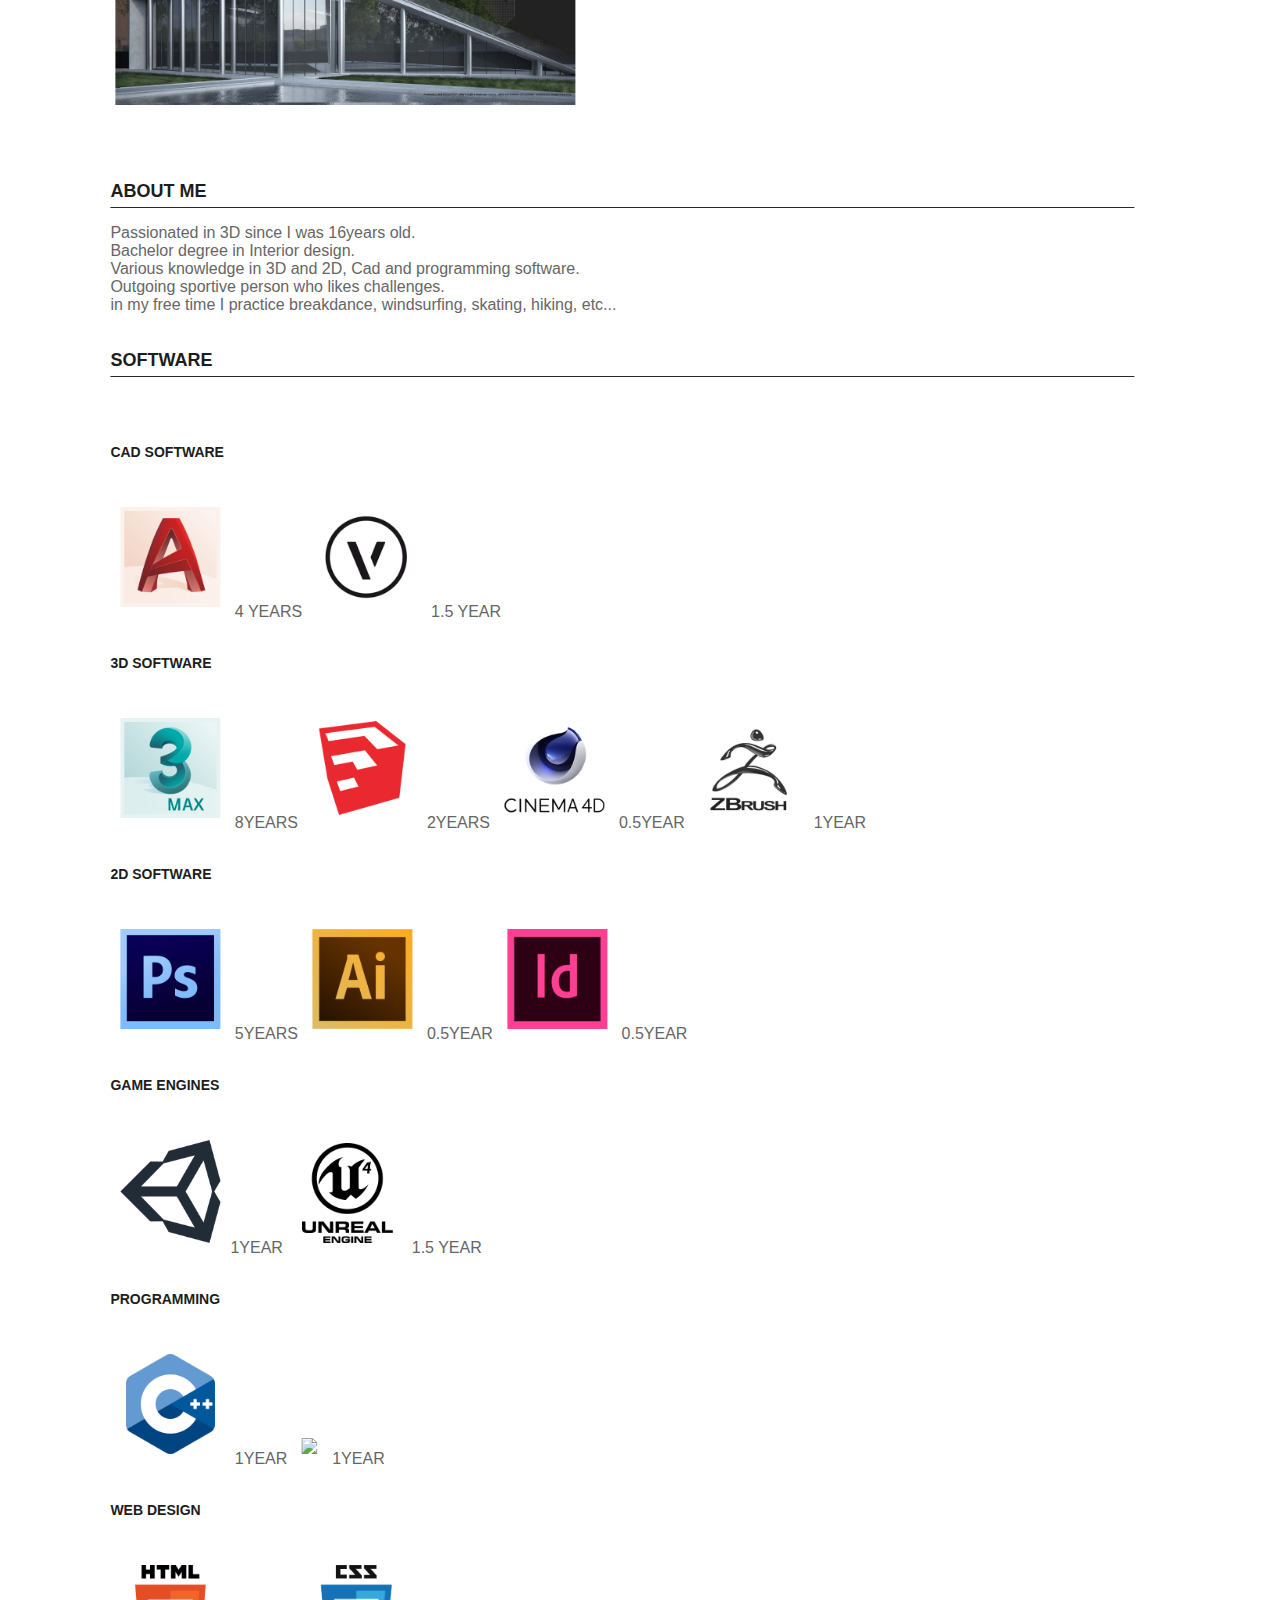
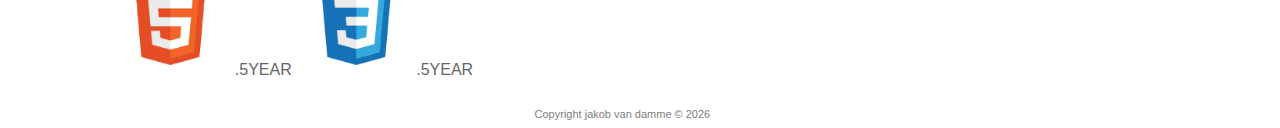
==== commit 3060f173: "update name" ====
--- a/index.html
+++ b/index.html
@@ -32,9 +32,9 @@
 	
 	<div class = "container">
 						<a  href="Pages/Poppe.html" class="tiles">
-		<img src="Images/Poppe/1026_Poppe_Living_Room.jpg" width = "150" class="image">
+		<img src="Images/3MotionVR.png" width = "150" class="image">
 			<div class = "overlay"> 
-			<div class="text"> Poppe <br>Bakkerstraat </div></div>
+			<div class="text"> 3Motion <br> VR </div></div>
 		</a> 
 			<a  href="Pages/Eames.html" class="tiles">
 		<img src="Images/eames/Van_Damme_Jakob_eames_UE2.jpg" width = "150" class="image">
